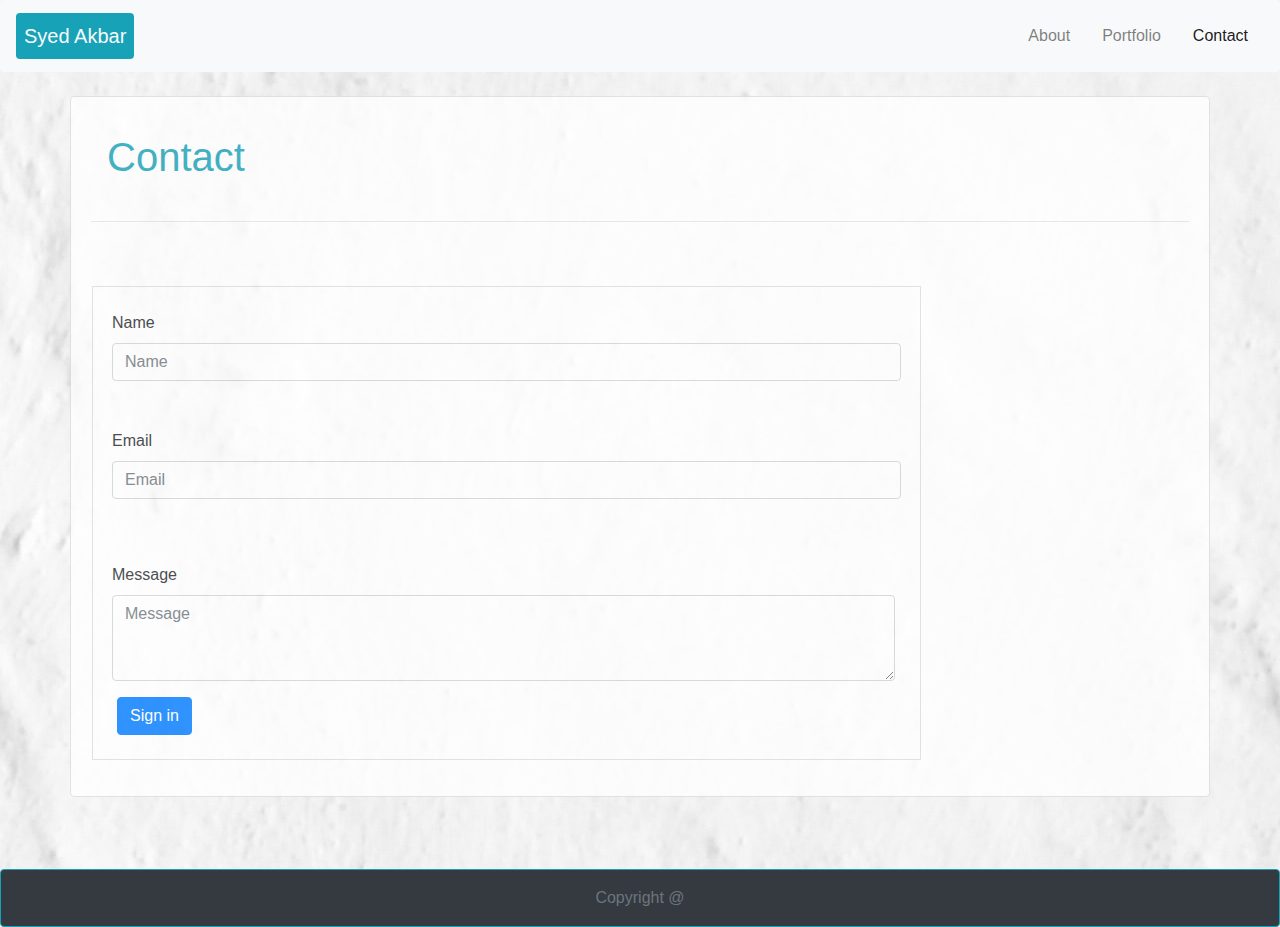
==== contact.html @ 249ab7cb "just created bootstrap version of portfolio site" ====
<!doctype html>
<html lang="en" class="h-100">

<head>
  <meta charset="utf-8">
  <meta name="viewport" content="width=device-width, initial-scale=1, shrink-to-fit=no">
  <meta name="description" content="">
  <title>Contact</title>
  <!-- Bootstrap core CSS -->
  <link rel="stylesheet" href="https://stackpath.bootstrapcdn.com/bootstrap/4.3.1/css/bootstrap.min.css"
    integrity="sha384-ggOyR0iXCbMQv3Xipma34MD+dH/1fQ784/j6cY/iJTQUOhcWr7x9JvoRxT2MZw1T" crossorigin="anonymous">
  <link rel="stylesheet" type="text/css" href="./asset/css/main.css">
</head>

<body id="body">
  <header>
    <!-- Fixed navbar -->
    <nav class="navbar navbar-expand-md navbar-light fixed-top bg-light rounded">
      <a class="navbar-brand bg-info text-light p-2 rounded">Syed Akbar</a>
      <button class="navbar-toggler" type="button" data-toggle="collapse" data-target="#navbarCollapse"
        aria-expanded="false" aria-label="Toggle navigation">
        <span class="navbar-toggler-icon"></span>
      </button>
      <div class="collapse navbar-collapse flex-grow-1 text-right" id="myNavbar7">
        <ul class="navbar-nav ml-auto flex-nowrap">
          <li class="nav-item nav-link">
            <a href="index.html" class="nav-link">About</a>
          </li>
          <li class="nav-item nav-link">
            <a href="portfolio.html" class="nav-link">Portfolio</a>
          </li>
          <li class="nav-item nav-link active">
            <a href="contact.html" class="nav-link">Contact</a>
          </li>
        </ul>
      </div>

    </nav>
  </header>

  <br>
  <br>
  <br>
  <br>
  <!-- Begin page content -->
  <main role="main" class="flex-shrink-0">
    <div class="container rounded" id="containter">
      <div class="row">
        <div class="col-sm">
          <h1 class="p-3 text-info">Contact</h1>
        </div>
      </div>
      <hr>
      <div class="row single-post mt-5 no-gutters">
        <div class="col">
        <div class="row">
          <form class="m-3 p-4" id="form" >
            <div class="form-row">
              <div class="form-group-lg">
                <label for="inptName">Name</label>
                <input type="text" class="form-control" size="80" id="inptName" placeholder="Name">
              </div>
            </div>
            <div class="form-row mt-5">
              <div class="form-group">
                <label for="inputEmail4">Email</label>
                <input type="email" class="form-control"  size="80"  id="inputEmail4" placeholder="Email">
              </div>
            </div>
            <div class="form-row mt-5">
              <div class="form-group">
                <label for="message2">Message</label>
                <textarea class="form-control" id="message2" rows="3" cols="80" placeholder="Message"></textarea>
              </div>
            </div>
            <button type="submit" class="btn btn-primary">Sign in</button>
          </form>
        </div>
      </div>
      </div>
    </div>
  </main>
  <br>
  <br>
  <br>
  <footer class="footer mt-auto pt-3 bg-dark border border-top border-info rounded">
    <div class="container">
      <p class="text-muted text-center">Copyright @</p>
    </div>
  </footer>
</body>

</html>
---- asset/css/main.css ----
#containter {

    border-radius: 8px;
    border: 1px solid #dddddd;    
    background-color: #ffffff;
    padding:20px; 
    opacity: 0.8;
    transition: all 1.5s ease-in-out;

  }

  #body {
    background: #4aaaa5 url(../img/background.jpg) no-repeat fixed center;
  }

  #form {
    border: 1px solid #dddddd;    

  }
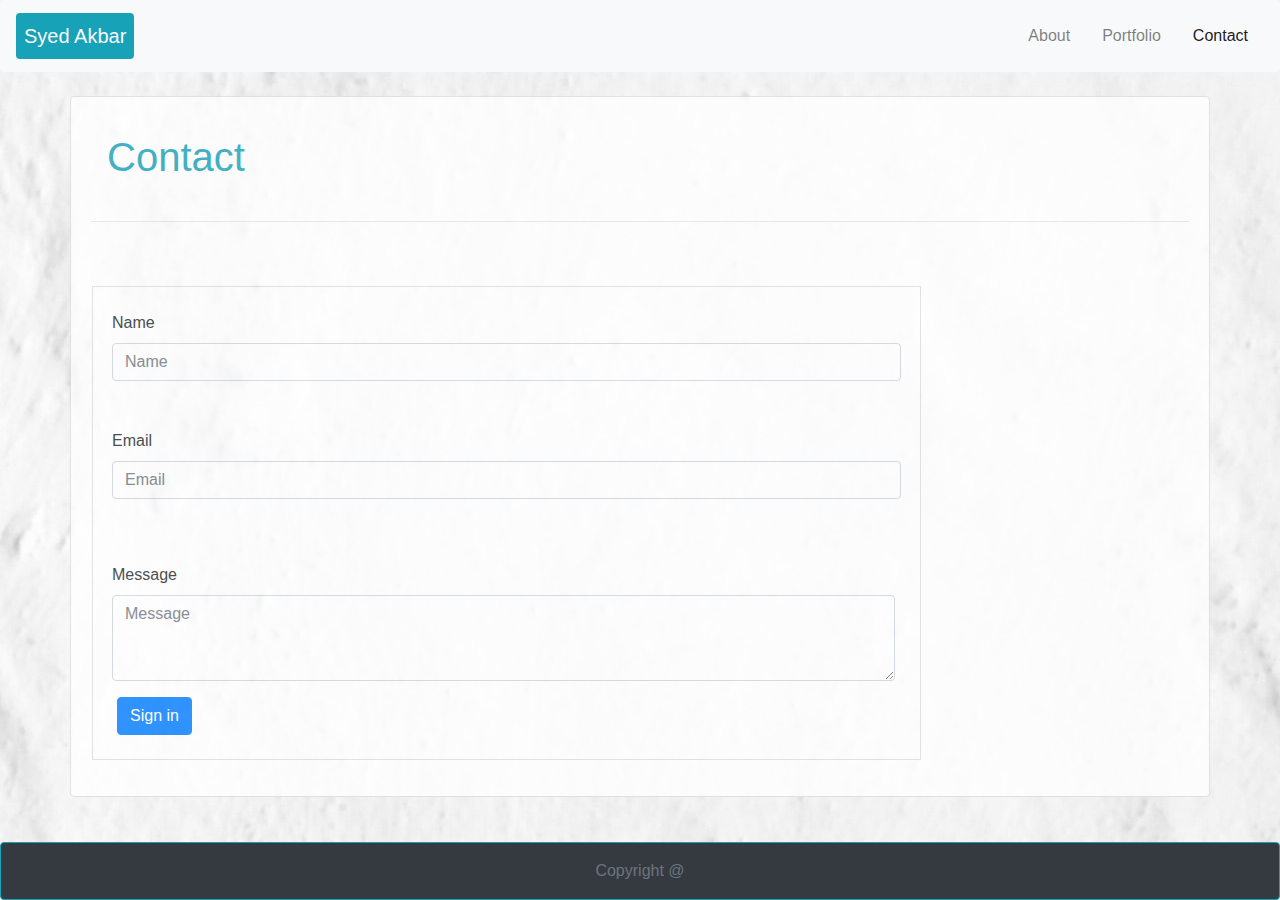
==== commit c49e8283: "updated the code to made the footer sticky" ====
--- a/contact.html
+++ b/contact.html
@@ -6,6 +6,7 @@
   <meta name="viewport" content="width=device-width, initial-scale=1, shrink-to-fit=no">
   <meta name="description" content="">
   <title>Contact</title>
+
   <!-- Bootstrap core CSS -->
   <link rel="stylesheet" href="https://stackpath.bootstrapcdn.com/bootstrap/4.3.1/css/bootstrap.min.css"
     integrity="sha384-ggOyR0iXCbMQv3Xipma34MD+dH/1fQ784/j6cY/iJTQUOhcWr7x9JvoRxT2MZw1T" crossorigin="anonymous">
@@ -18,10 +19,11 @@
     <nav class="navbar navbar-expand-md navbar-light fixed-top bg-light rounded">
       <a class="navbar-brand bg-info text-light p-2 rounded">Syed Akbar</a>
       <button class="navbar-toggler" type="button" data-toggle="collapse" data-target="#navbarCollapse"
-        aria-expanded="false" aria-label="Toggle navigation">
+        aria-controls="navbarCollapse"  aria-expanded="false" aria-label="Toggle navigation"> 
         <span class="navbar-toggler-icon"></span>
       </button>
-      <div class="collapse navbar-collapse flex-grow-1 text-right" id="myNavbar7">
+
+      <div class="collapse navbar-collapse flex-grow-1 text-right" id="navbarCollapse">
         <ul class="navbar-nav ml-auto flex-nowrap">
           <li class="nav-item nav-link">
             <a href="index.html" class="nav-link">About</a>
@@ -37,7 +39,6 @@
 
     </nav>
   </header>
-
   <br>
   <br>
   <br>
@@ -83,11 +84,19 @@
   <br>
   <br>
   <br>
-  <footer class="footer mt-auto pt-3 bg-dark border border-top border-info rounded">
+  <footer class="footer fixed-bottom  mt-auto pt-3 bg-dark border border-top border-info rounded">
     <div class="container">
       <p class="text-muted text-center">Copyright @</p>
     </div>
   </footer>
+
+      <!-- Bootstrap core JavaScript
+    ================================================== -->
+    <!-- Placed at the end of the document so the pages load faster -->
+    <script src="https://code.jquery.com/jquery-3.2.1.slim.min.js" integrity="sha384-KJ3o2DKtIkvYIK3UENzmM7KCkRr/rE9/Qpg6aAZGJwFDMVNA/GpGFF93hXpG5KkN" crossorigin="anonymous"></script>
+    <script src="https://cdnjs.cloudflare.com/ajax/libs/popper.js/1.12.9/umd/popper.min.js" integrity="sha384-ApNbgh9B+Y1QKtv3Rn7W3mgPxhU9K/ScQsAP7hUibX39j7fakFPskvXusvfa0b4Q" crossorigin="anonymous"></script>
+    <script src="https://maxcdn.bootstrapcdn.com/bootstrap/4.0.0/js/bootstrap.min.js" integrity="sha384-JZR6Spejh4U02d8jOt6vLEHfe/JQGiRRSQQxSfFWpi1MquVdAyjUar5+76PVCmYl" crossorigin="anonymous"></script>
+   
 </body>
 
 </html>--- a/asset/css/main.css
+++ b/asset/css/main.css
@@ -18,4 +18,4 @@
   #form {
     border: 1px solid #dddddd;    
 
-  }+  }
